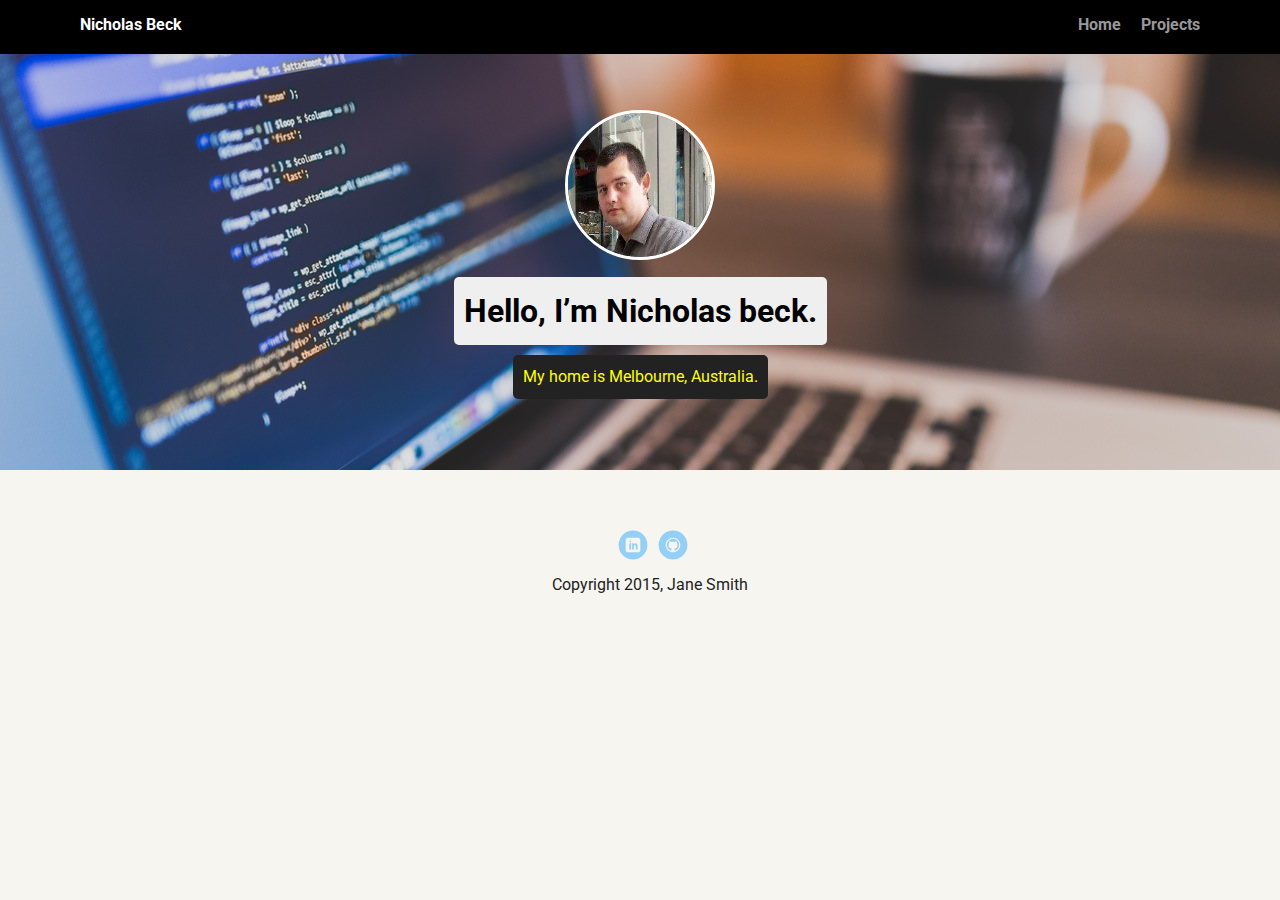
==== projects.html @ 94563690 "added new page" ====
<!doctype html>
<html lang="en">
<head>
  <meta charset="utf-8">
  <title>Nicholas Beck</title>
  <meta name="viewport" content="width=device-width, initial-scale=1.0">
  <link rel="stylesheet" href="styles.css">
  <link href="https://fonts.googleapis.com/css?family=Muli%7CRoboto:400,300,500,700,900" rel="stylesheet"></head>
  <body>

    <div class="main-nav">
        <ul class="nav">
          <li class="name">Nicholas Beck</li>
          <li><a href="index.html">Home</a></li>
          <li><a href="projects.html">Projects</a></li>
        </ul>
    </div>

    <header>
      <img src="images/headshot.png" alt="head shot of Nick Beck" class="profile-image">
      <h1 class="tag name">Hello, I’m Nicholas beck.</h1>
      <p class="tag location">My home is Melbourne, Australia.</p>
    </header>

    

    <footer>
      <ul>
       
        <li><a href="https://au.linkedin.com/in/nicholas-beck-989055117" class="social linkedin" target="_blank">LinkedIn</a></li>
        <li><a href="https://github.com/beckos87" class="social github" target="_blank">Github</a></li>
      </ul>
      <p class="copyright">Copyright 2015, Jane Smith</p>
    </footer>
  </body>
  </html>
---- styles.css ----
/* Global Layout Set-up */
* { 
  box-sizing: border-box;
}
  
body {
  margin: 0;
  padding: 0;
  text-align: center;
  font-family: 'Roboto', sans-serif;
  color: #222;
  background: #f7f5f0;
}
/* Link Styles */

a {
  text-decoration: none;
  color: #999;
}
a:hover {
  color: #6633ff;
}

/* Section Styles */

.main-nav {
  width: 100%;
  background: black;
  min-height: 30px;
  padding: 10px;
  position: fixed;
  text-align: center;
}
.nav {
  display: flex;
  justify-content: space-around;
  font-weight: 700;
  list-style-type: none;
  margin: 0 auto;
  padding: 0;
}

.nav .name {
    display: block;
    margin-right: auto;
    color: white;
}
.nav li {
  padding: 5px 10px 10px 10px;
}
.nav a {
  transition: all .5s;
}
.nav a:hover {
  color: white
}

header {
  text-align: center;
  background: url('images/pexels-photo.jpg') no-repeat top center ;
  background-size: cover;
  overflow: hidden;
  padding-top: 60px;
}
header {
  line-height: 1.5;
}
header .profile-image {
  margin-top: 50px;
  width: 150px;
  height: 150px;
  border-radius: 50%;
  border: 3px solid white;
  transition: all .5s;
}
header .profile-image:hover {
  transform: scale(1.2) rotate(5deg);
}
.tag {
  background-color: #efefef;
  color: black;
  padding: 10px;
  border-radius: 5px;
  display: table;
  margin: 10px auto;
} 
.location {
  background-color: #222;
  color: yellow;
}
.card {
  margin: 30px;
  padding: 20px 40px 40px;
  max-width: 500px;
  text-align: left;
  background: #fff;
  border-bottom: 4px solid #ccc;
  border-radius: 6px;
  transition: all .5s;
}
.card:hover {
  border-color: #ff99ff;
}

ul.skills {
  padding: 0;
  text-align: center;
}

.skills li {
  border-radius: 6px;
  display: inline-block;
  background: #ff9904;
  color: white;
  padding: 5px 10px;
  margin: 2px;
}

.skills li:nth-child(odd) {
  background: #0399ff;
}

footer {
  width: 100%;
  min-height: 30px;
  padding: 20px 0 40px 20px;
}

footer .copyright {
  top: -8px;
  font-size: .75em;
}

footer ul {
  list-style-type: none;
  margin: 0;
  padding: 0;
}

footer ul li {
  display: inline-block;
}

a.social {
  display: inline-block;
  text-indent: -9999px;
  margin-left: 5px;
  width: 30px;
  height: 30px;
  background-size: 30px 30px;
  opacity: .4;
  transition: all .5s;
}
a.twitter {
  background-image: url(images/twitter.svg);
}
a.linkedin {
  background-image: url(images/linkedin.svg);
}
a.github {
  background-image: url(images/github.svg);
}
a.social:hover {
  opacity: 1;
}
.clearfix {
  clear: both;
}

/* Styles for larger screens */
@media screen and (min-width: 720px) {
  
  .flex {
      display: -ms-flexbox;      /* TWEENER - IE 10 */
      display: flex; 
      max-width: 1200px;
      -ms-flex-pack: distribute;
      justify-content: space-around;
      margin: 0 auto;
  }

  header {
    min-height: 470px;
  }

  .nav {
    max-width: 1200px;
    padding: 0 30px;
  }


  main {
    padding-top: 20px;
  }

  main p {
    line-height: 1.6em;
  }

  footer {
    font-size: 1.3em;
    max-width: 1200px;
    margin: 40px auto;
  }

}
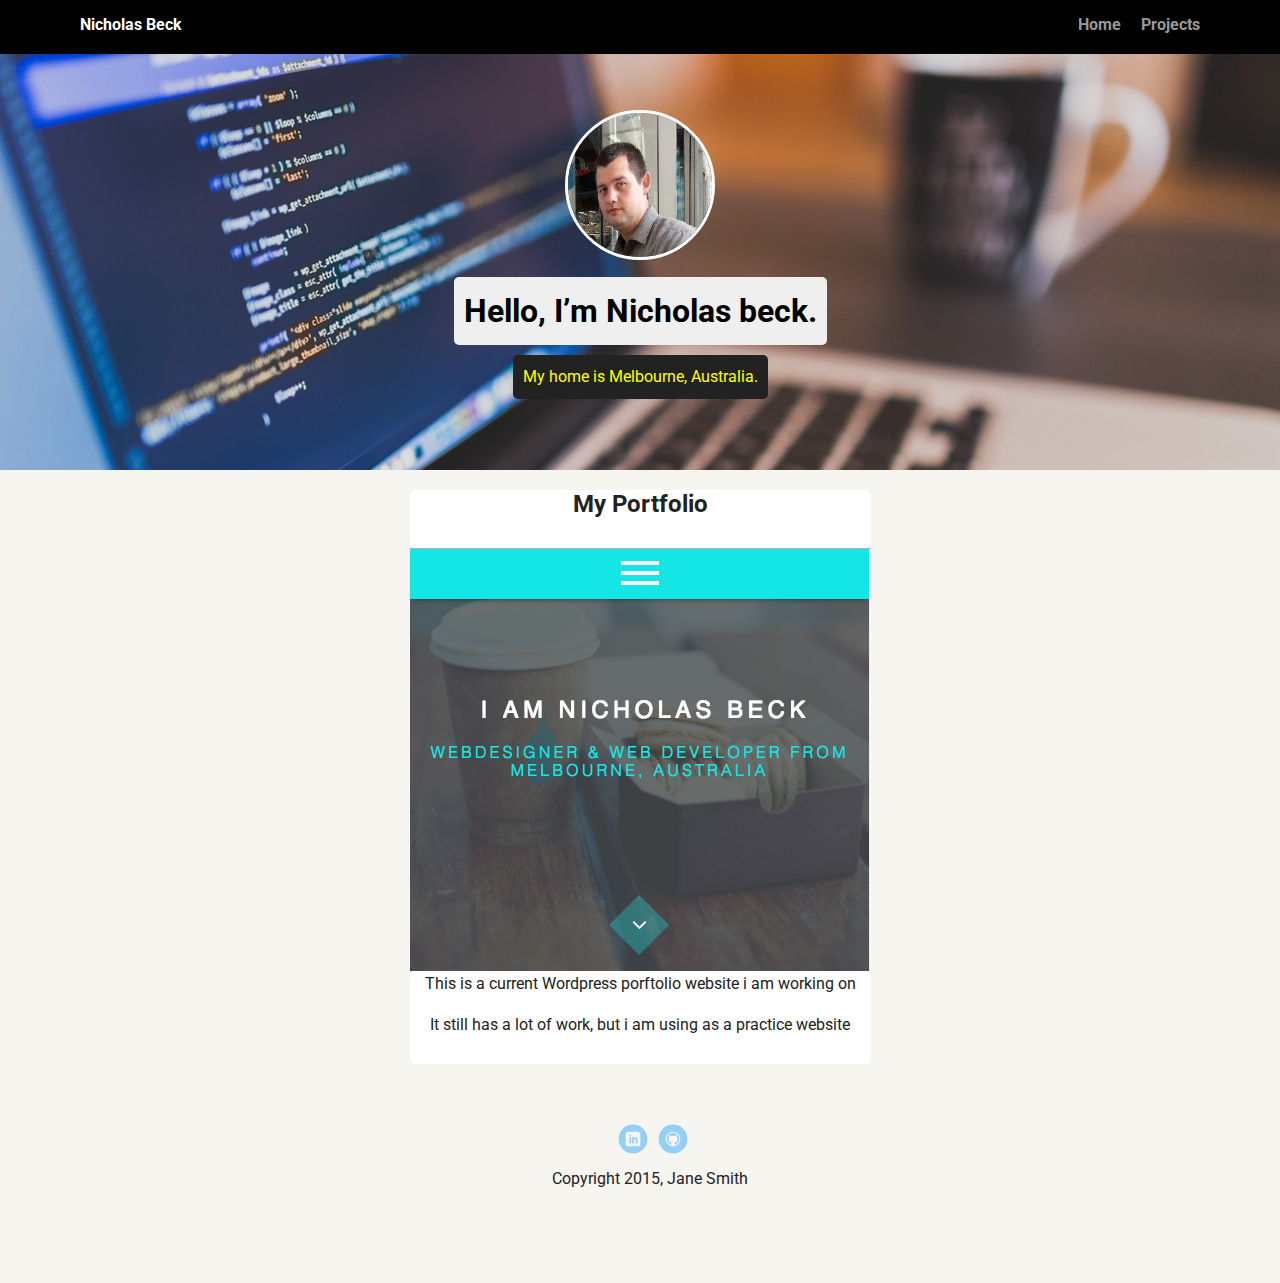
==== commit 67e9c52a: "last commit" ====
--- a/projects.html
+++ b/projects.html
@@ -22,7 +22,24 @@
       <p class="tag location">My home is Melbourne, Australia.</p>
     </header>
 
-    
+        <main class="flex">
+      <div class="port">
+      <div class="textport">      
+        <h2>My Portfolio</h2>
+     </div>      
+         
+      <a href="http://nickbeck.net/" target="_blank"><img src="images/port.png" alt="my portfolio"></a>  
+        <div class="textport">   
+        <p>This is a current Wordpress porftolio website i am working on</p>
+        <p>It still has a lot of work, but i am using as a practice website</p>
+          </div>
+
+      
+    </main>
+      
+      
+      
+      
 
     <footer>
       <ul>
--- a/styles.css
+++ b/styles.css
@@ -167,6 +167,18 @@
   clear: both;
 }
 
+
+.textport {
+    background-color: #fff;
+    margin: -20px 0 0 0;
+    padding: 0 0 10px 0;
+    border-radius: 6px;
+    
+}
+
+
+
+
 /* Styles for larger screens */
 @media screen and (min-width: 720px) {
   
